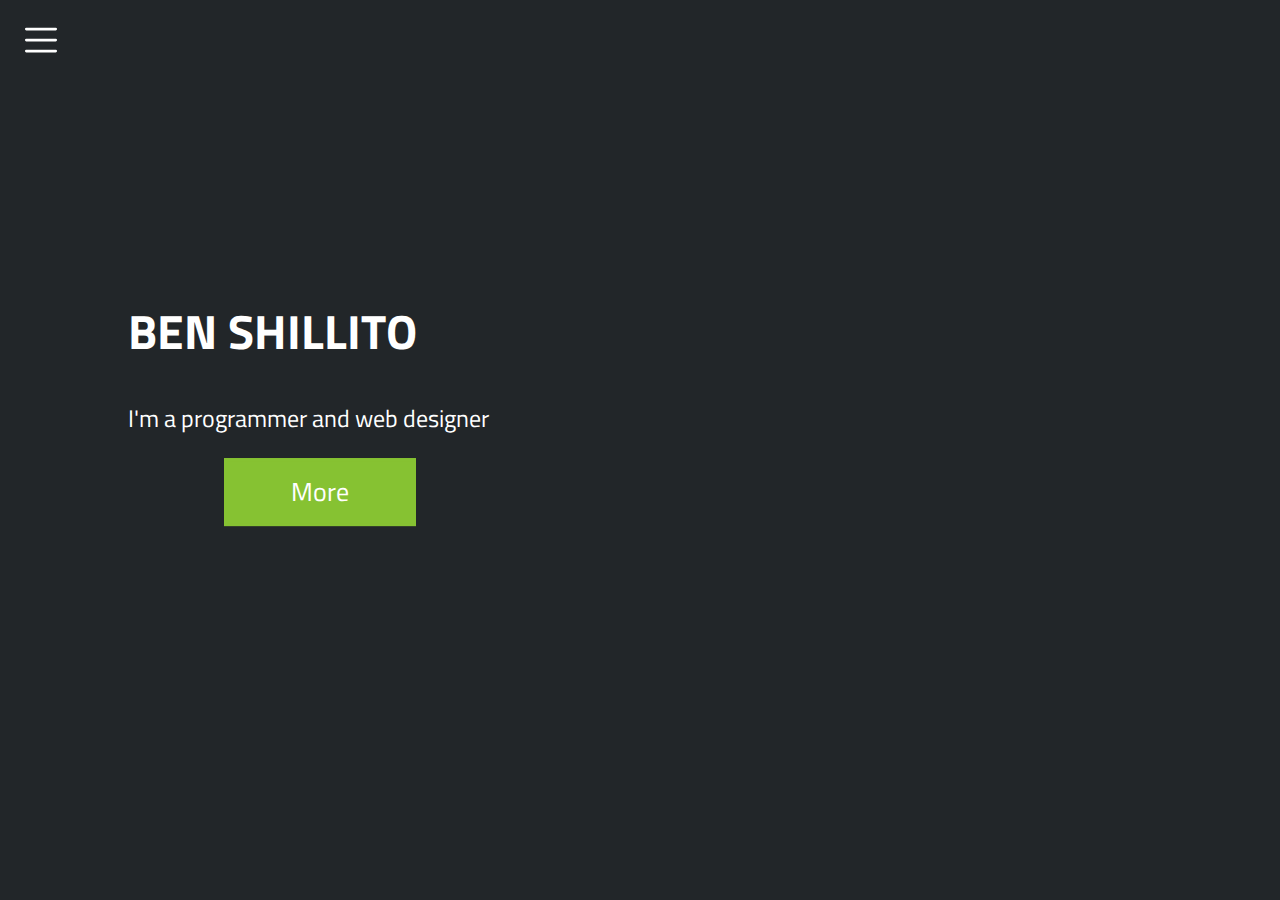
==== index.html @ ecb3590a "main2" ====
<!DOCTYPE html>
<html>

<head>
    <meta charset="utf-8">
    <meta http-equiv="X-UA-Compatible" content="IE=edge">
    <title>Ben Shillito</title>
    <meta name="viewport" content="width=device-width, initial-scale=1">
    <link rel="stylesheet" type="text/css" media="screen" href="main.css">
</head>

<body>

    <aside class="slideOut">
        <ul id="navbar">
            <a href="#">
                <div>Home</div>
            </a>
            <a href="about.html">
                <div>About</div>
            </a>
            <a href="#">
                <div>My skills</div>
            </a>
        </ul>
        <a href="#" id="leftArrow">
            <svg xmlns="http://www.w3.org/2000/svg" width="44" height="44" viewBox="0 0 24 24" stroke-width="1.5"
                stroke="#FFFFFF" fill="none" stroke-linecap="round" stroke-linejoin="round">
                <path stroke="none" d="M0 0h24v24H0z" fill="none" />
                <line x1="5" y1="12" x2="19" y2="12" />
                <line x1="5" y1="12" x2="11" y2="18" />
                <line x1="5" y1="12" x2="11" y2="6" />
            </svg>
        </a>
    </aside>
    <div id="transparentOverlay"></div>
    <main>
        
        <a id="menuButton" href="#">
            <svg xmlns="http://www.w3.org/2000/svg" width="44" height="44" viewBox="0 0 24 24" stroke-width="1.5"
                stroke="#FFFFFF" fill="none" stroke-linecap="round" stroke-linejoin="round">
                <path stroke="none" d="M0 0h24v24H0z" fill="none" />
                <line x1="4" y1="6" x2="20" y2="6" />
                <line x1="4" y1="12" x2="20" y2="12" />
                <line x1="4" y1="18" x2="20" y2="18" />
            </svg>
        </a>

        <div id="textBox">
            <h1>
                Ben Shillito
            </h1>
            <h2>
                I'm a programmer and web designer
            </h2>
            <a id="moreButton" href="about.html">More</a>
        </div>

    </main>
    <script src="http://code.jquery.com/jquery-1.11.0.min.js"></script>
    <script src="scripts/main.js"></script>
</body>

</html>
---- main.css ----
@import url('https://fonts.googleapis.com/css2?family=Titillium+Web:wght@400;700&display=swap');

* {
    box-sizing: border-box;
}

main {
    height: auto;
    color: #FFFFFF;
    min-height: 100%;
}

body,
html {
    height: 100%;
    margin: 0;
}

body {
    background-color: #222629;
}

html {
    font-family: 'Titillium Web', sans-serif;
    background-color: #222629;
}

#textBox h1 {
    font-weight: bold;
    font-size: 3em;
    text-transform: uppercase;
}

#textBox h2 {
    font-weight: normal;
    font-size: 1.5em;
}

#textBox {
    position: absolute;
    padding: 0 20%;
    text-align: center;
    top: 45%;
    width: 100%;
    -ms-transform: translateY(-50%);
    transform: translateY(-50%);
}

a,
a:visited,
a:active {
    text-decoration: none;
    color: #FFFFFF;
}

#moreButton,
#moreButton:visited,
#moreButton:active {
    font-size: 1.5em;
    text-align: center;
    display: block;
    position: relative;
    left: 25%;
    width: 50%;
    padding: 3% 0;
    margin: 0.83em 0;
    background-color: #86C232;
    border: 3px #86C232 solid;
    text-decoration: none;
    transition: 0.3s;

}

#moreButton:hover {
    background-color: #222629;
    transition: 0.5s;
}

aside {
    position: absolute;
    width: 50%;
    height: 100%;
    background: #474B4F;
    z-index: 2;
}

#navbar {
    height: auto;
    padding: 0;
    margin: 0;
    background: #474B4F;
    font-size: 1.7em;
}

#navbar a {
    padding: 30% 0;
    padding-left: 10%;
    display: block;
    transition: 0.5s;
    border-right: 5px solid #61892F;
    background: #6B6E70;
}

#navbar a:hover {
    border-right: 5px solid #86C232;
    transition: 0.5s;
    color: #86C232;
}

#leftArrow {
    position: absolute;
    right: 3%;
    bottom: 1%;
}

#menuButton{
    position: absolute;
    left: 1.5%;
    top: 2%;
}
.slideIn {
    left: -0%;
    transform: translateX(0%);
    transition: 0.5s;
}
.slideOut{
    transition: 0.5s;
    transform: translateX(-100%);
    left: 0px;
}
#transparentOverlay{
    z-index:1;
    display:none;
    position:fixed;
    top:0;
    left:0;
    bottom:0;
    right:0;
    background: rgb(0, 0, 0,0.5);
    opacity:0.8;
    transition: 0.5s;
}

@media only screen and (min-width: 768px) {
    body {
        background: #222629 url(images/bg.svg) no-repeat bottom right;
        background-size: auto 100%;
    }

    #textBox {
        text-align: left;
        left: 10%;
        top: 45%;
        width: 30%;
    }

    h1 {
        font-weight: bold;
        font-size: clamp(25pt, 4.5vw, 55pt);
        text-transform: uppercase;
    }

    h2 {
        font-weight: normal;
        font-size: clamp(10pt, 2.5vw, 40pt);
    }

    #moreButton,
    #moreButton:visited,
    #moreButton:active {
        font-size: clamp(5pt, 2vw, 35pt);
    }

    aside {
        width: 20%;
    }

    #navbar a {
        width: auto;
        padding: 60px 0;
        padding-left: 50px;
    }
    #textBox{
        padding: 0;
    }
    @keyframes slideIn {
        0.0% {
            transform: translate(-250px);
        }

        1.3% {}
    }
    @keyframes slideOut{
        0.0% {
            transform: translate(0);
        }

        1.3% {
            transform: translate(250px);
        }
    }


}
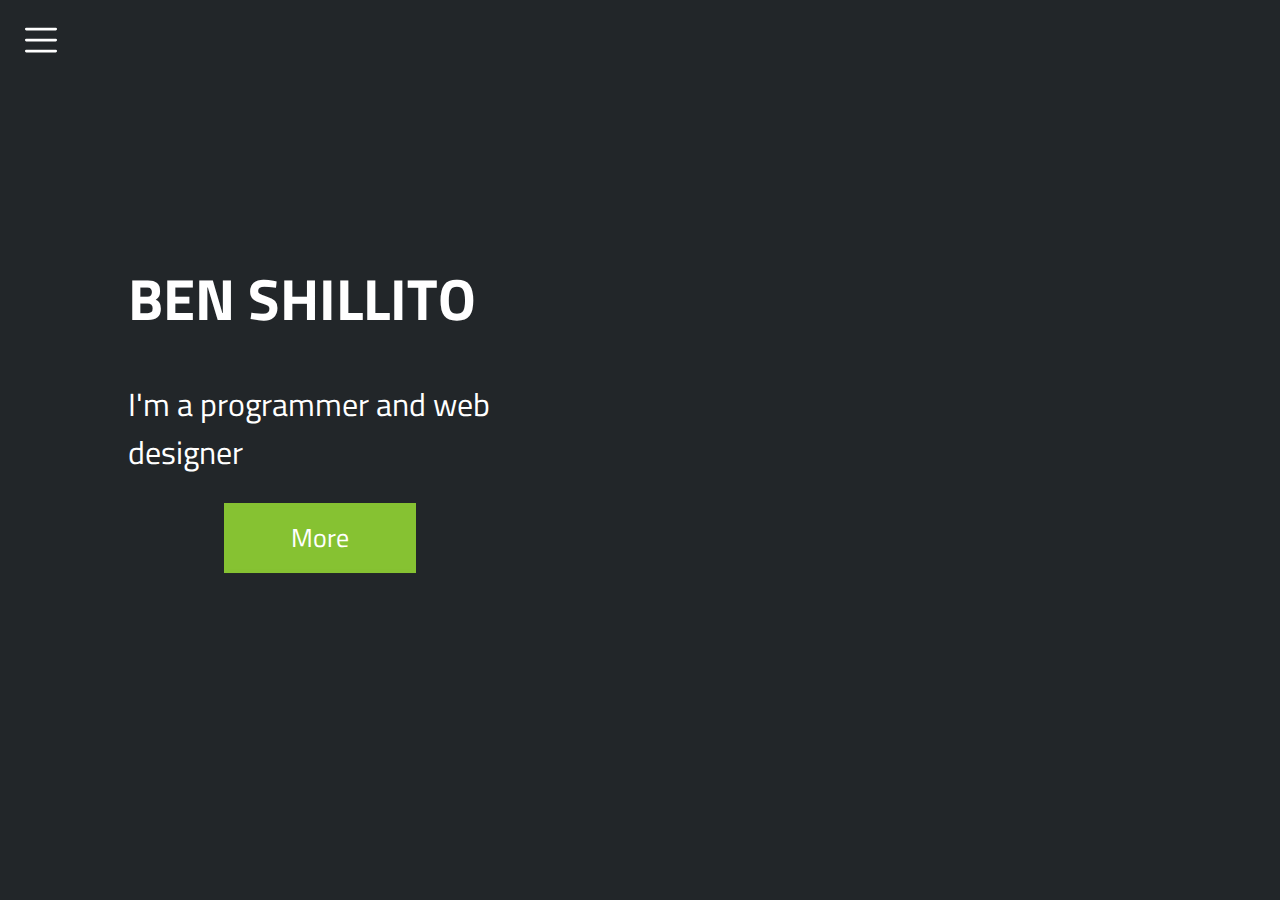
==== commit a7bbf787: "a" ====
--- a/index.html
+++ b/index.html
@@ -10,16 +10,15 @@
 </head>
 
 <body>
-
     <aside class="slideOut">
         <ul id="navbar">
-            <a href="#">
+            <a href="">
                 <div>Home</div>
             </a>
             <a href="about.html">
                 <div>About</div>
             </a>
-            <a href="#">
+            <a href="mySkills.html">
                 <div>My skills</div>
             </a>
         </ul>
@@ -37,7 +36,7 @@
     <main>
         
         <a id="menuButton" href="#">
-            <svg xmlns="http://www.w3.org/2000/svg" width="44" height="44" viewBox="0 0 24 24" stroke-width="1.5"
+            <svg xmlns="http://www.w3.org/2000/svg" id="menuButtonSVG" width="44" height="44" viewBox="0 0 24 24" stroke-width="1.5"
                 stroke="#FFFFFF" fill="none" stroke-linecap="round" stroke-linejoin="round">
                 <path stroke="none" d="M0 0h24v24H0z" fill="none" />
                 <line x1="4" y1="6" x2="20" y2="6" />
@@ -46,7 +45,7 @@
             </svg>
         </a>
 
-        <div id="textBox">
+        <div id="textBox" class="elementToAnimate">
             <h1>
                 Ben Shillito
             </h1>
--- a/main.css
+++ b/main.css
@@ -65,7 +65,7 @@
     padding: 3% 0;
     margin: 0.83em 0;
     background-color: #86C232;
-    border: 3px #86C232 solid;
+    border: 4px #86C232 solid;
     text-decoration: none;
     transition: 0.3s;
 
@@ -113,31 +113,37 @@
     bottom: 1%;
 }
 
-#menuButton{
+#menuButton {
     position: absolute;
     left: 1.5%;
     top: 2%;
+
 }
+
+#menuButtonSVG {}
+
 .slideIn {
     left: -0%;
     transform: translateX(0%);
     transition: 0.5s;
 }
-.slideOut{
+
+.slideOut {
     transition: 0.5s;
     transform: translateX(-100%);
     left: 0px;
 }
-#transparentOverlay{
-    z-index:1;
-    display:none;
-    position:fixed;
-    top:0;
-    left:0;
-    bottom:0;
-    right:0;
-    background: rgb(0, 0, 0,0.5);
-    opacity:0.8;
+
+#transparentOverlay {
+    z-index: 1;
+    display: none;
+    position: fixed;
+    top: 0;
+    left: 0;
+    bottom: 0;
+    right: 0;
+    background: rgb(0, 0, 0, 0.5);
+    opacity: 0.8;
     transition: 0.5s;
 }
 
@@ -152,15 +158,16 @@
         left: 10%;
         top: 45%;
         width: 30%;
+
     }
 
-    h1 {
+    #textBox h1 {
         font-weight: bold;
         font-size: clamp(25pt, 4.5vw, 55pt);
         text-transform: uppercase;
     }
 
-    h2 {
+    #textBox h2 {
         font-weight: normal;
         font-size: clamp(10pt, 2.5vw, 40pt);
     }
@@ -177,28 +184,12 @@
 
     #navbar a {
         width: auto;
-        padding: 60px 0;
-        padding-left: 50px;
+        padding: 25% 0;
+        padding-left: 10%;
     }
-    #textBox{
+
+    #textBox {
         padding: 0;
     }
-    @keyframes slideIn {
-        0.0% {
-            transform: translate(-250px);
-        }
-
-        1.3% {}
-    }
-    @keyframes slideOut{
-        0.0% {
-            transform: translate(0);
-        }
-
-        1.3% {
-            transform: translate(250px);
-        }
-    }
-
 
 }